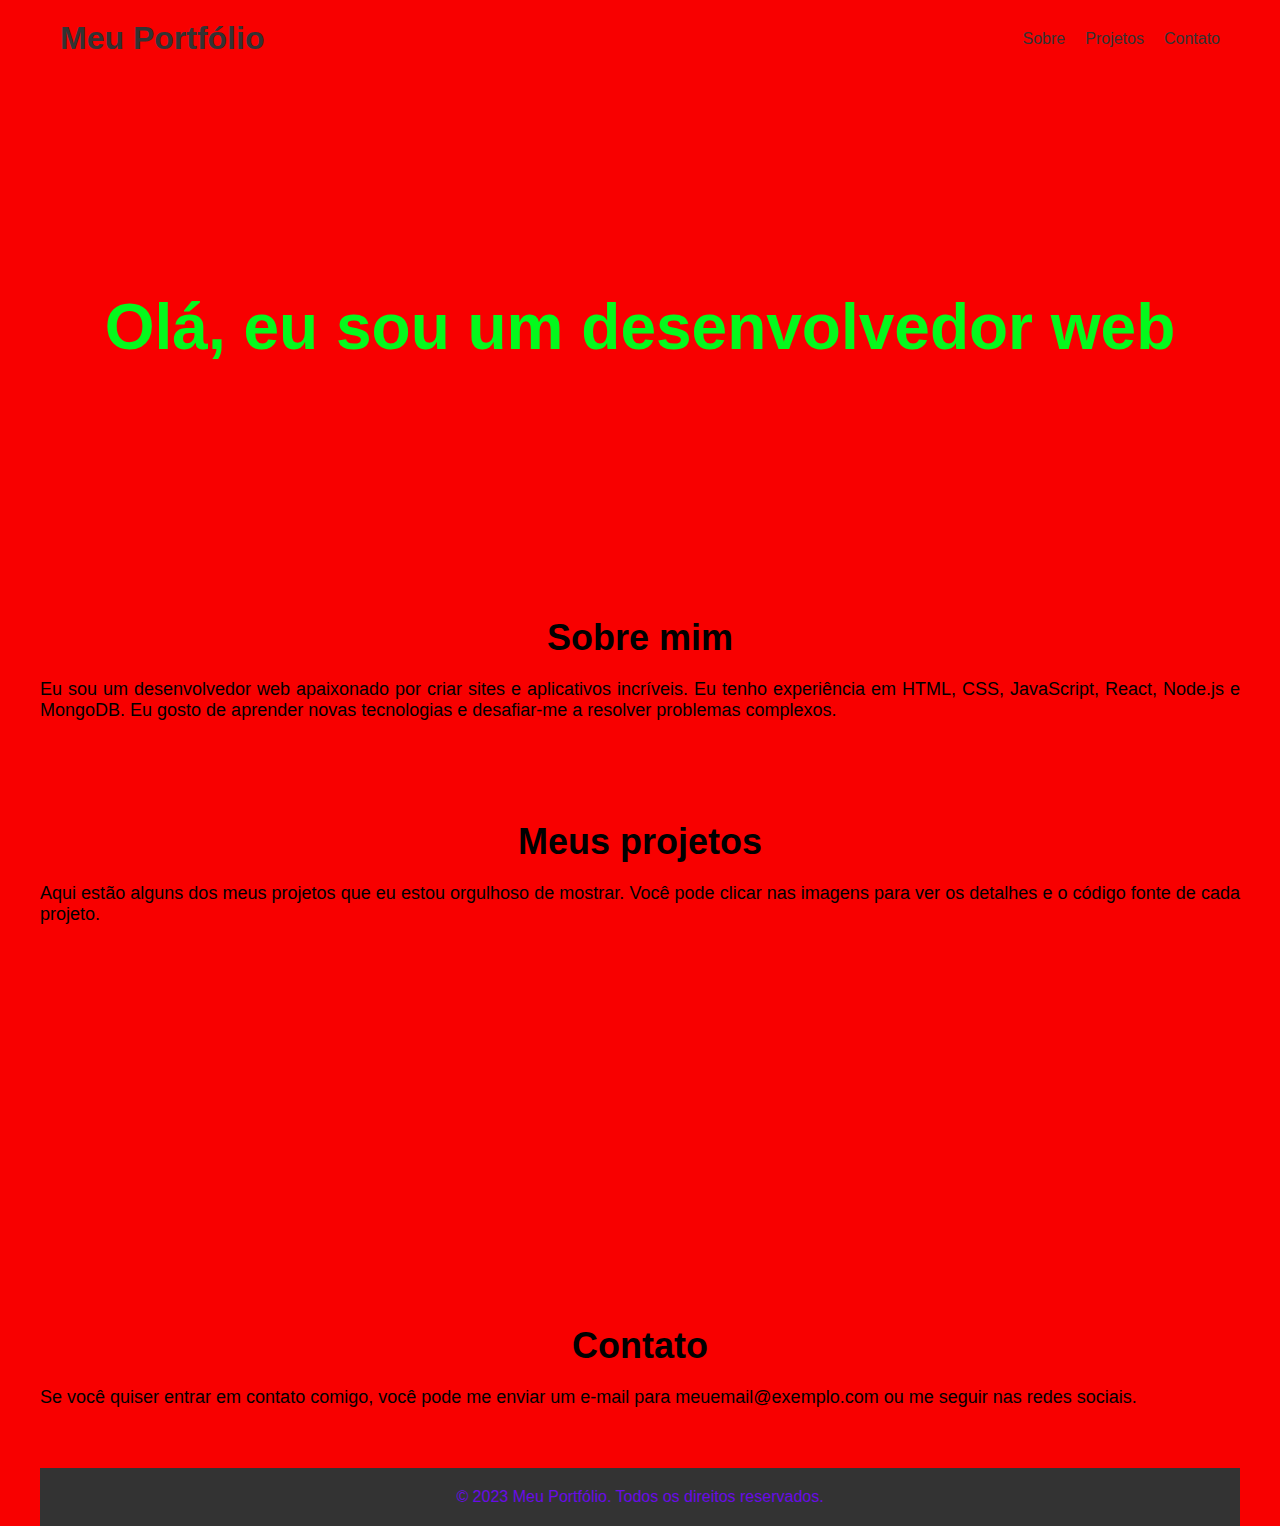
==== por1.html @ 293d56bf "tee" ====
<!DOCTYPE html>
<html lang="pt-br">
  <head>
    <meta charset="UTF-8" />
    <meta name="viewport" content="width=device-width, initial-scale=1.0" />
    <title>Meu Portfólio</title>
    <style>
        * {
            margin: 0;
            padding: 0;
            box-sizing: border-box;
        }

        body {
            font-family: Arial, sans-serif;
            background-color: #f80000;
        }

        .container {
            max-width: 1200px;
            margin: 0 auto;
        }

        .header {
            display: flex;
            align-items: center;
            justify-content: space-between;
            padding: 20px;
        }

        .logo {
            font-size: 32px;
            font-weight: bold;
            color: #333333;
        }

        .nav {
            display: flex;
            gap: 20px;
        }

        .nav a {
            text-decoration: none;
            color: #333333;
        }

        .nav a:hover {
            color: #0099ff;
        }

        .banner {
            height: 500px;
            background-image: url;
            background-size: cover;
            background-position: center;
        }

        .banner h1 {
            color: rgb(4, 249, 28);
            font-size: 64px;
            text-align: center;
            line-height: 500px;
        }

        .section {
            padding: 40px 0;
        }

        .section h2 {
            text-align: center;
            font-size: 36px;
            margin-bottom: 20px;
        }

        .section p {
            text-align: justify;
            font-size: 18px;
            margin-bottom: 20px;
        }

        .projects {
            display: grid;
            grid-template-columns: repeat(3, 1fr);
            gap: 20px;
        }

        .project {
            height: 300px;
            background-size: cover;
            background-position: center;
        }

        .project-1 {
            background-image: url;
        }

        .project-2 {
            background-image: url;
        }

        .project-3 {
            background-image: url;
        }

        .footer {
            display: flex;
            align-items: center;
            justify-content: center;
            padding: 20px;
            background-color: #333333;
        }

        .footer p {
            color: rgb(106, 11, 231);
            font-size: 16px;
        }
    </style>
</head>
<body>
    <div class="container">
        <div class="header">
            <div class="logo">Meu Portfólio</div>
                <div class="nav">
                    <a href="#sobre">Sobre</a>
                    <a href="#projetos">Projetos</a>
                    <a href="#contato">Contato</a>
                </div>
         </div>
         <div class="banner">
             <h1>Olá, eu sou um desenvolvedor web</h1>
         </div>
         <div class="section" id="sobre">
             <h2>Sobre mim</h2>
             <p>Eu sou um desenvolvedor web apaixonado por criar sites e aplicativos incríveis. Eu tenho experiência em HTML, CSS, JavaScript, React, Node.js e MongoDB. Eu gosto de aprender novas tecnologias e desafiar-me a resolver problemas complexos.</p>
         </div>
         <div class="section" id="projetos">
             <h2>Meus projetos</h2>
             <p>Aqui estão alguns dos meus projetos que eu estou orgulhoso de mostrar. Você pode clicar nas imagens para ver os detalhes e o código fonte de cada projeto.</p>
             <div class="projects">
                 <div class="project project-1"></div>
                 <div class="project project-2"></div>
                 <div class="project project-3"></div>
             </div>
         </div>
         <div class="section" id="contato">
             <h2>Contato</h2>
             <p>Se você quiser entrar em contato comigo, você pode me enviar um e-mail para meuemail@exemplo.com ou me seguir nas redes sociais.</p>
         </div>
         <div class="footer">
             <p>&copy; 2023 Meu Portfólio. Todos os direitos reservados.</p>
         </div>
    </div>

    <!-- Aqui você pode adicionar o seu código JavaScript se quiser -->
    <script>

    </script>

</body>
</html>
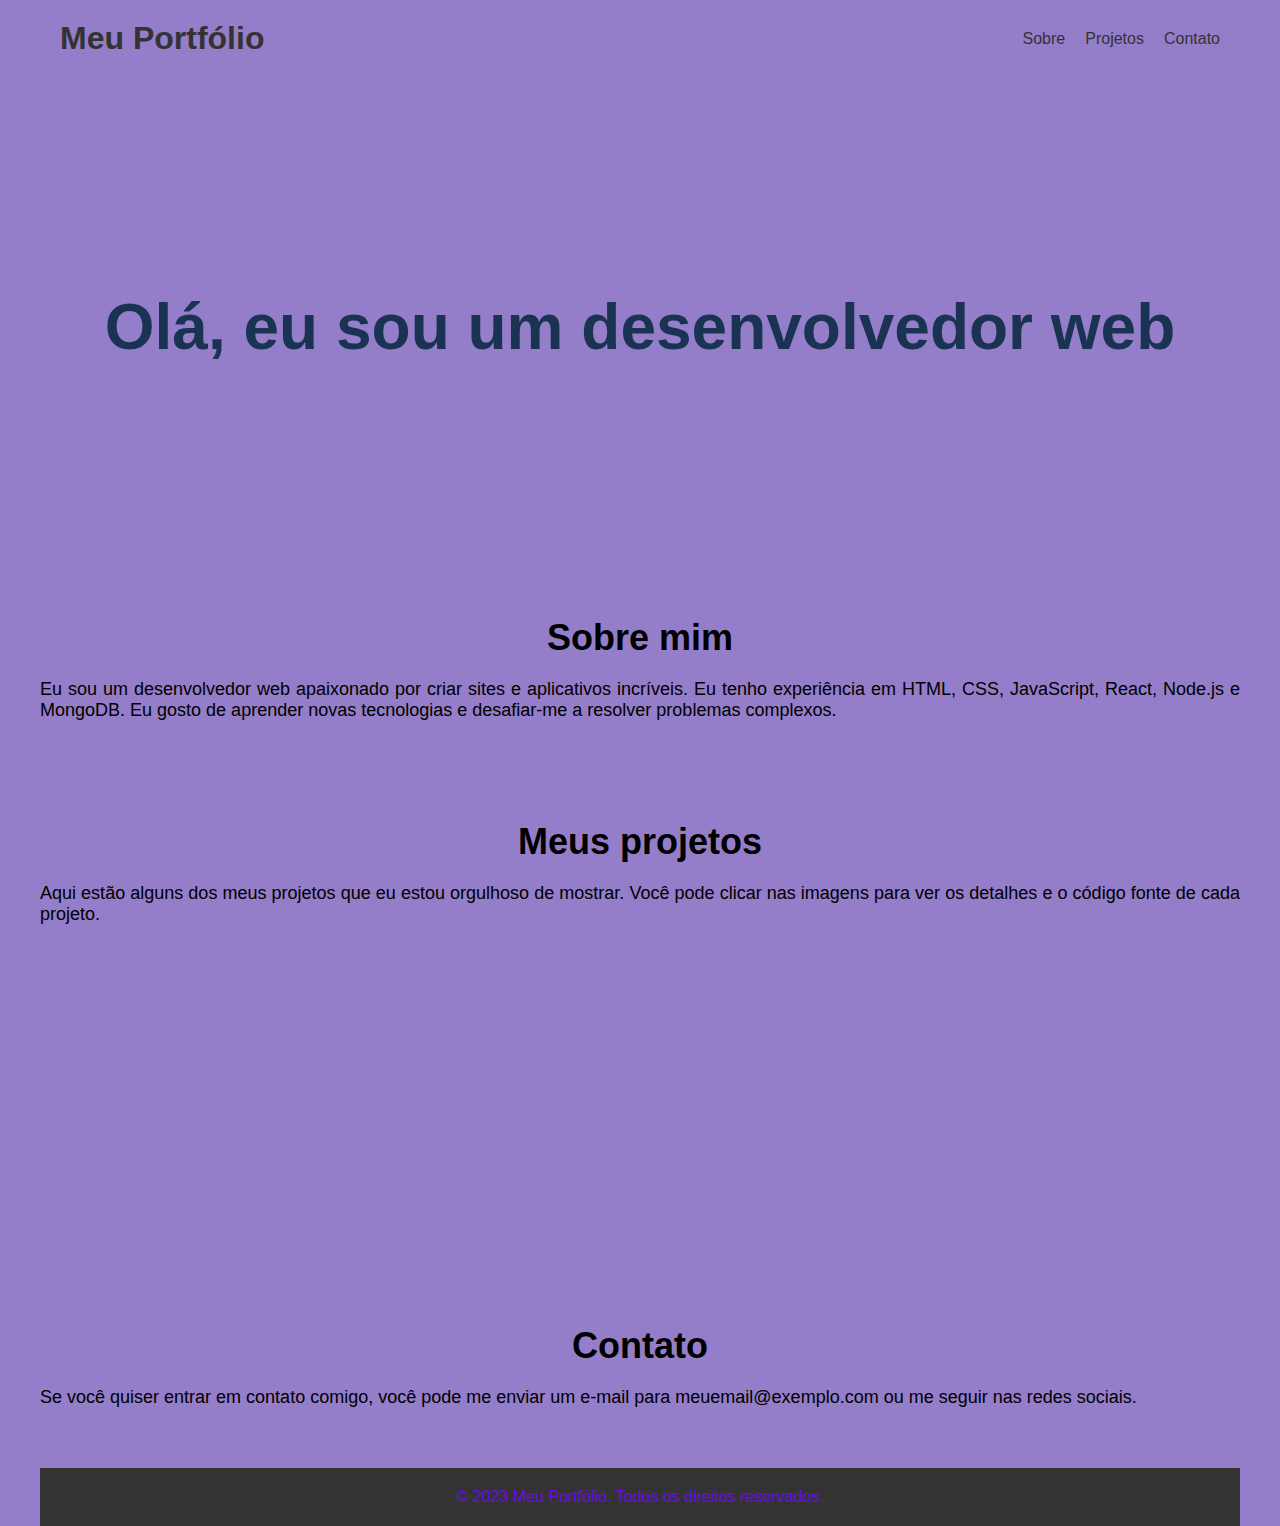
==== commit 3a8c1e3b: "melhorias1" ====
--- a/por1.html
+++ b/por1.html
@@ -13,7 +13,7 @@
 
         body {
             font-family: Arial, sans-serif;
-            background-color: #f80000;
+            background-color: #5d3baea9;
         }
 
         .container {
@@ -56,7 +56,7 @@
         }
 
         .banner h1 {
-            color: rgb(4, 249, 28);
+            color: rgba(7, 38, 63, 0.858);
             font-size: 64px;
             text-align: center;
             line-height: 500px;
